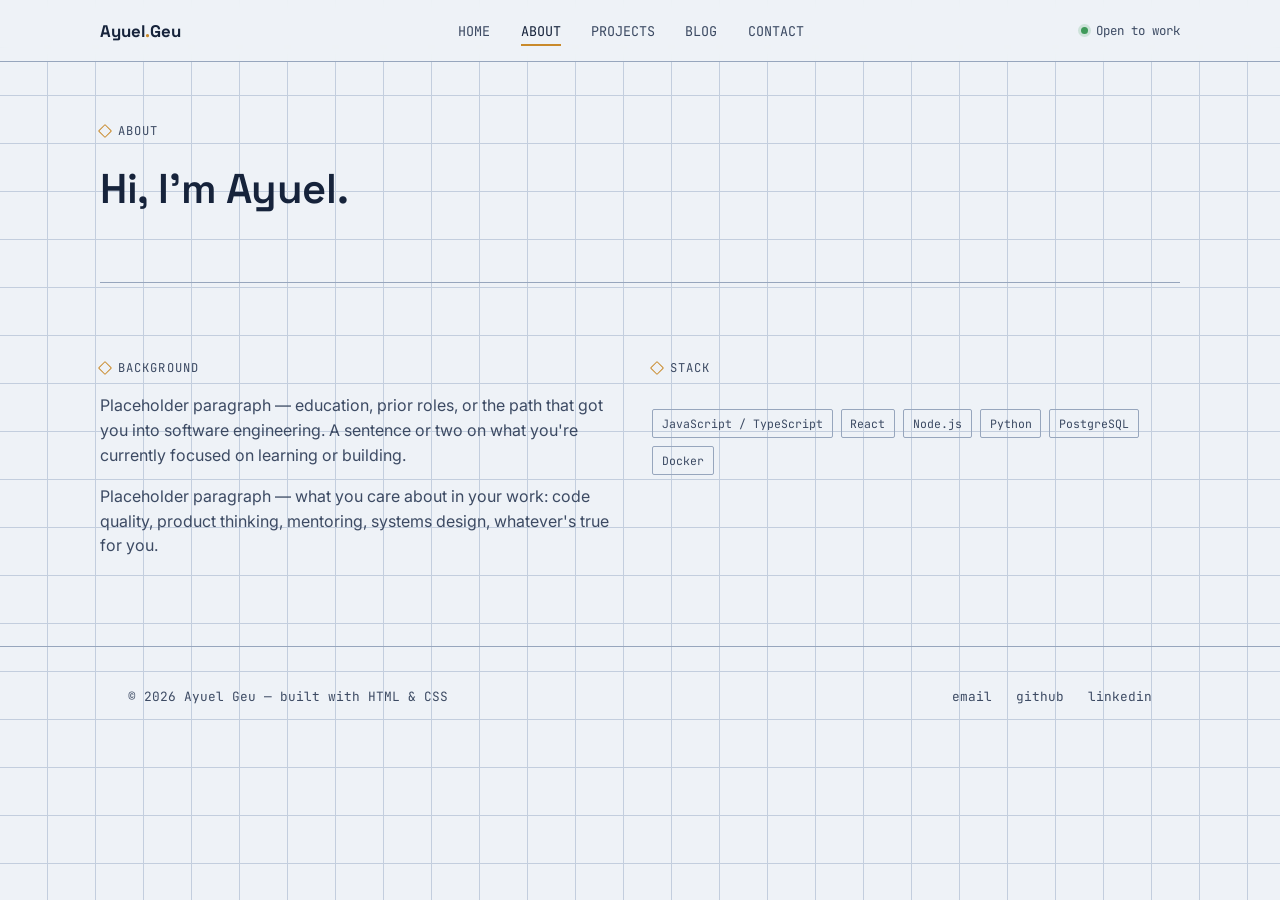
==== about.html @ fb749840 "commit" ====
<!doctype html>
<html lang="en">
<head>
  <meta charset="UTF-8" />
  <meta name="viewport" content="width=device-width, initial-scale=1.0" />
  <title>About — Ayuel Geu</title>
  <link rel="preconnect" href="https://fonts.googleapis.com" />
  <link rel="preconnect" href="https://fonts.gstatic.com" crossorigin />
  <link href="https://fonts.googleapis.com/css2?family=Space+Grotesk:wght@500;600;700&family=Inter:wght@400;500;600&family=JetBrains+Mono:wght@400;500&display=swap" rel="stylesheet" />
  <link rel="stylesheet" href="styles.css" />
</head>
<body>

  <header class="nav">
    <div class="container nav-inner">
      <a href="index.html" class="nav-mark">Ayuel<span>.</span>Geu</a>
      <nav>
        <ul class="nav-links">
          <li><a href="index.html" class="nav-link">HOME</a></li>
          <li><a href="about.html" class="nav-link active">ABOUT</a></li>
          <li><a href="projects.html" class="nav-link">PROJECTS</a></li>
          <li><a href="blog.html" class="nav-link">BLOG</a></li>
          <li><a href="contact.html" class="nav-link">CONTACT</a></li>
        </ul>
      </nav>
      <span class="nav-status"><span class="nav-status-dot"></span>Open to work</span>
    </div>
  </header>

  <main>
    <section class="container page-header">
      <p class="eyebrow">About</p>
      <h1 class="page-title">Hi, I'm Ayuel.</h1>
      <p class="page-lede">
        
      </p>
    </section>

    <section class="container section section-border-top">
      <div class="grid grid-2">
        <div>
          <p class="eyebrow">Background</p>
          <p>
            Placeholder paragraph — education, prior roles, or the path that got you
            into software engineering. A sentence or two on what you're currently
            focused on learning or building.
          </p>
          <p>
            Placeholder paragraph — what you care about in your work: code quality,
            product thinking, mentoring, systems design, whatever's true for you.
          </p>
        </div>

        <div>
          <p class="eyebrow">Stack</p>
          <div class="tag-row">
            <span class="tag">JavaScript / TypeScript</span>
            <span class="tag">React</span>
            <span class="tag">Node.js</span>
            <span class="tag">Python</span>
            <span class="tag">PostgreSQL</span>
            <span class="tag">Docker</span>
          </div>
        </div>
      </div>
    </section>
  </main>

  <footer class="footer">
    <div class="container footer-inner">
      <span>&copy; 2026 Ayuel Geu — built with HTML &amp; CSS</span>
      <ul class="footer-links">
        <li><a href="mailto:hello@ayuelgeu.dev">email</a></li>
        <li><a href="https://github.com/" target="_blank" rel="noreferrer">github</a></li>
        <li><a href="https://linkedin.com/" target="_blank" rel="noreferrer">linkedin</a></li>
      </ul>
    </div>
  </footer>

</body>
</html>
---- styles.css ----
/* ===================================================================
   AYUEL GEU — PORTFOLIO STYLES
   "Field schematic" direction: cyanotype paper, ink-navy lines,
   one amber signal color used only for status + action.
   =================================================================== */

:root {
  --paper: #eef2f7;
  --paper-2: #f8fafc;
  --ink: #16233b;
  --ink-soft: #3c4a63;
  --line: #c3cede;
  --line-strong: #97a6bd;
  --signal: #c98a2b;
  --signal-deep: #9c6a1c;
  --signal-paper: #fbf1e1;

  --font-display: 'Space Grotesk', 'Segoe UI', sans-serif;
  --font-body: 'Inter', -apple-system, BlinkMacSystemFont, sans-serif;
  --font-mono: 'JetBrains Mono', 'SFMono-Regular', Consolas, monospace;

  --container: 1080px;
  --radius: 3px;
}

* {
  box-sizing: border-box;
}
.hero-image-container {
  width: 250px;       /* Adjust this value to make the image larger or smaller */
  height: 250px;      /* Height must match the width for a perfect circle */
  object-fit: cover;  /* Prevents the image from distorting */
  border-radius: 100%; /* Turns the square/rectangle into a circle */
  display: block;     /* Helps with general layout and visibility */
}


body {
  margin: 0;
  background-color: var(--paper);
  background-image:
    linear-gradient(var(--line) 1px, transparent 1px),
    linear-gradient(90deg, var(--line) 1px, transparent 1px);
  background-size: 48px 48px;
  background-position: -1px -1px;
  color: var(--ink);
  font-family: var(--font-body);
  font-size: 16px;
  line-height: 1.55;
  -webkit-font-smoothing: antialiased;
}

h1, h2, h3, h4 {
  font-family: var(--font-display);
  font-weight: 600;
  margin: 0 0 0.5em 0;
  letter-spacing: -0.01em;
  color: var(--ink);
}

p {
  margin: 0 0 1em 0;
  color: var(--ink-soft);
}

a {
  color: inherit;
}

img, svg {
  display: block;
  max-width: 100%;
}

:focus-visible {
  outline: 2px solid var(--signal);
  outline-offset: 3px;
}

/* ---------- layout ---------- */

.container {
  max-width: var(--container);
  margin: 0 auto;
  padding: 0 1.75rem;
}

.section {
  padding: 4.5rem 0;
}

.section-border-top {
  border-top: 1px solid var(--line-strong);
}

/* ---------- eyebrow ---------- */

.eyebrow {
  font-family: var(--font-mono);
  font-size: 0.76rem;
  letter-spacing: 0.09em;
  text-transform: uppercase;
  color: var(--ink-soft);
  display: inline-flex;
  align-items: center;
  gap: 0.5rem;
  margin: 0 0 1rem 0;
}

.eyebrow::before {
  content: '';
  width: 8px;
  height: 8px;
  border: 1.5px solid var(--signal);
  border-radius: 1px;
  transform: rotate(45deg);
  flex-shrink: 0;
}

/* ---------- buttons ---------- */

.btn {
  display: inline-flex;
  align-items: center;
  gap: 0.5rem;
  padding: 0.7rem 1.15rem;
  font-family: var(--font-mono);
  font-size: 0.85rem;
  font-weight: 500;
  border-radius: var(--radius);
  text-decoration: none;
  cursor: pointer;
  border: 1px solid transparent;
  transition: background 0.15s ease, color 0.15s ease, border-color 0.15s ease;
}

.btn-primary {
  background: var(--ink);
  color: var(--paper-2);
  border-color: var(--ink);
}

.btn-primary:hover {
  background: #223252;
}

.btn-ghost {
  background: transparent;
  color: var(--ink);
  border-color: var(--line-strong);
}

.btn-ghost:hover {
  border-color: var(--ink);
  background: var(--paper-2);
}

/* ---------- nav ---------- */

.nav {
  position: sticky;
  top: 0;
  z-index: 20;
  background: rgba(238, 242, 247, 0.92);
  backdrop-filter: blur(6px);
  border-bottom: 1px solid var(--line-strong);
}

.nav-inner {
  display: flex;
  align-items: center;
  justify-content: space-between;
  gap: 1.5rem;
  padding: 1.1rem 0;
  flex-wrap: wrap;
}

.nav-mark {
  font-family: var(--font-display);
  font-weight: 700;
  font-size: 1.05rem;
  text-decoration: none;
  color: var(--ink);
}

.nav-mark span {
  color: var(--signal);
}

.nav-links {
  display: flex;
  align-items: center;
  gap: 1.9rem;
  list-style: none;
  margin: 0;
  padding: 0;
  flex-wrap: wrap;
}

.nav-link {
  position: relative;
  font-family: var(--font-mono);
  font-size: 0.84rem;
  text-decoration: none;
  color: var(--ink-soft);
  padding-bottom: 4px;
  border-bottom: 2px solid transparent;
}

.nav-link:hover {
  color: var(--ink);
  border-bottom-color: var(--line-strong);
}

.nav-link.active {
  color: var(--ink);
  border-bottom-color: var(--signal);
}

.nav-status {
  display: none;
  align-items: center;
  gap: 0.5rem;
  font-family: var(--font-mono);
  font-size: 0.78rem;
  color: var(--ink-soft);
}

.nav-status-dot {
  width: 7px;
  height: 7px;
  border-radius: 50%;
  background: #3f9a5a;
  box-shadow: 0 0 0 3px rgba(63, 154, 90, 0.18);
}

@media (min-width: 720px) {
  .nav-status {
    display: inline-flex;
  }
}

/* ---------- footer ---------- */

.footer {
  border-top: 1px solid var(--line-strong);
  padding: 2.5rem 0;
}

.footer-inner {
  display: flex;
  flex-wrap: wrap;
  gap: 1rem 2rem;
  align-items: center;
  justify-content: space-between;
  font-family: var(--font-mono);
  font-size: 0.8rem;
  color: var(--ink-soft);
}

.footer-links {
  display: flex;
  gap: 1.5rem;
  list-style: none;
  margin: 0;
  padding: 0;
}

.footer-links a {
  text-decoration: none;
  color: var(--ink-soft);
  border-bottom: 1px solid transparent;
}

.footer-links a:hover {
  color: var(--ink);
  border-color: var(--ink);
}

/* ---------- hero (home page) ---------- */

.hero {
  display: flex;
  justify-content: space-between;
  align-items: center;
  gap: 2rem;
}

.hero-title {
  font-size: clamp(2.4rem, 5vw, 3.6rem);
  line-height: 1.04;
  margin-bottom: 1rem;
}

.hero-role {
  font-family: var(--font-mono);
  font-size: 1.05rem;
  color: var(--signal-deep);
  margin-bottom: 1.25rem;
}

.hero-copy {
  max-width: 46ch;
  font-size: 1.05rem;
  margin-bottom: 2rem;
}

.hero-actions {
  display: flex;
  gap: 0.9rem;
  flex-wrap: wrap;
}

.schematic {
  width: 100%;
  max-width: 340px;
  justify-self: center;
}

.schematic-line {
  stroke: var(--line-strong);
  stroke-width: 1.5;
}

.schematic-line--dashed {
  stroke-dasharray: 4 5;
}

.schematic-node {
  fill: var(--paper-2);
  stroke: var(--ink);
  stroke-width: 1.5;
}

.schematic-label {
  font-family: var(--font-mono);
  font-size: 9px;
  letter-spacing: 0.04em;
  fill: var(--ink-soft);
}

.schematic-pulse {
  fill: var(--signal);
  opacity: 0.9;
}

@media (max-width: 820px) {
  .hero {
    grid-template-columns: 1fr;
    padding-top: 3rem;
  }
  .schematic {
    max-width: 260px;
    justify-self: start;
  }
}

/* ---------- page header (non-home pages) ---------- */

.page-header {
  padding: 3.5rem 0 2.5rem 0;
}

.page-title {
  font-size: clamp(2rem, 4vw, 2.6rem);
}

.page-lede {
  max-width: 56ch;
  font-size: 1.02rem;
}

/* ---------- cards / grid ---------- */

.grid {
  display: grid;
  gap: 1.5rem;
}

.grid-2 {
  grid-template-columns: repeat(2, 1fr);
}

.grid-3 {
  grid-template-columns: repeat(3, 1fr);
}

@media (max-width: 860px) {
  .grid-2,
  .grid-3 {
    grid-template-columns: 1fr;
  }
}

.card {
  display: block;
  background: var(--paper-2);
  border: 1px solid var(--line-strong);
  border-radius: var(--radius);
  padding: 1.75rem;
  text-decoration: none;
}

.card-id {
  font-family: var(--font-mono);
  font-size: 0.78rem;
  color: var(--signal-deep);
  letter-spacing: 0.03em;
  margin-bottom: 0.75rem;
  display: block;
}

.tag-row {
  display: flex;
  flex-wrap: wrap;
  gap: 0.5rem;
  margin: 1rem 0 0 0;
}

.tag {
  font-family: var(--font-mono);
  font-size: 0.72rem;
  padding: 0.28rem 0.55rem;
  border: 1px solid var(--line-strong);
  border-radius: 2px;
  color: var(--ink-soft);
  display: inline-block;
}

.tag-stack {
  flex-direction: column;
  align-items: flex-start;
  gap: 0.65rem;
}

/* ---------- form ---------- */

.field {
  display: flex;
  flex-direction: column;
  gap: 0.5rem;
  margin-bottom: 1.3rem;
}

.field label {
  font-family: var(--font-mono);
  font-size: 0.78rem;
  color: var(--ink-soft);
  text-transform: uppercase;
  letter-spacing: 0.04em;
}

.field input,
.field textarea {
  padding: 0.75rem 0.85rem;
  border: 1px solid var(--line-strong);
  border-radius: var(--radius);
  background: var(--paper-2);
  font-size: 0.96rem;
  font-family: inherit;
  color: var(--ink);
  outline: none;
}

.field input:focus,
.field textarea:focus {
  border-color: var(--signal);
  box-shadow: 0 0 0 3px var(--signal-paper);
}

.field textarea {
  resize: vertical;
  min-height: 130px;
}

.form-note {
  font-family: var(--font-mono);
  font-size: 0.82rem;
  color: var(--signal-deep);
  margin-top: 0.9rem;
}

@media (prefers-reduced-motion: reduce) {
  * {
    scroll-behavior: auto !important;
  }
}
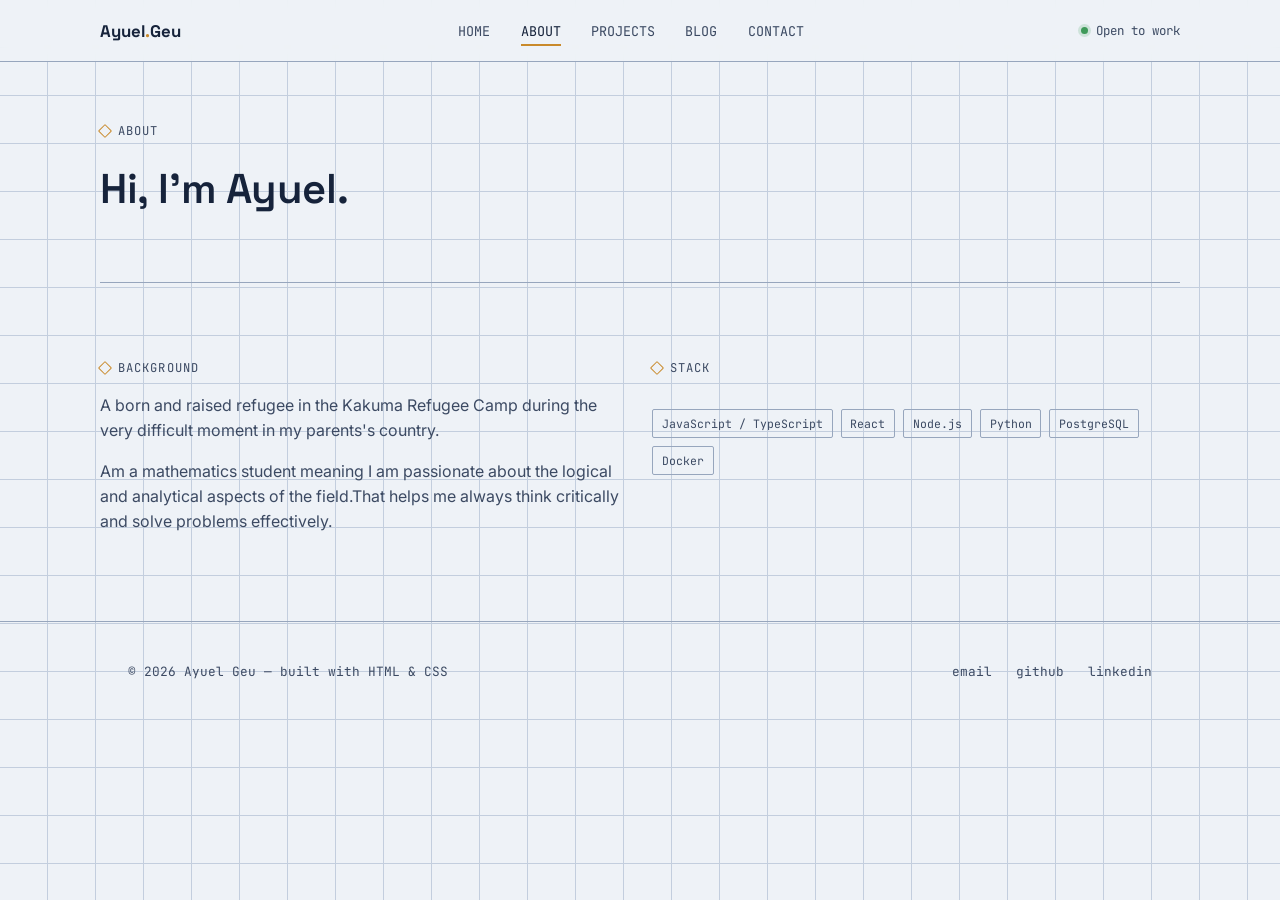
==== commit 6b2b0ca9: "commit" ====
--- a/about.html
+++ b/about.html
@@ -41,13 +41,10 @@
         <div>
           <p class="eyebrow">Background</p>
           <p>
-            Placeholder paragraph — education, prior roles, or the path that got you
-            into software engineering. A sentence or two on what you're currently
-            focused on learning or building.
+            A born and raised refugee in the Kakuma Refugee Camp during the very difficult moment in my parents's country.
           </p>
           <p>
-            Placeholder paragraph — what you care about in your work: code quality,
-            product thinking, mentoring, systems design, whatever's true for you.
+            Am a mathematics student meaning I am passionate about the logical and analytical aspects of the field.That helps me always think critically and solve problems effectively.
           </p>
         </div>
 
